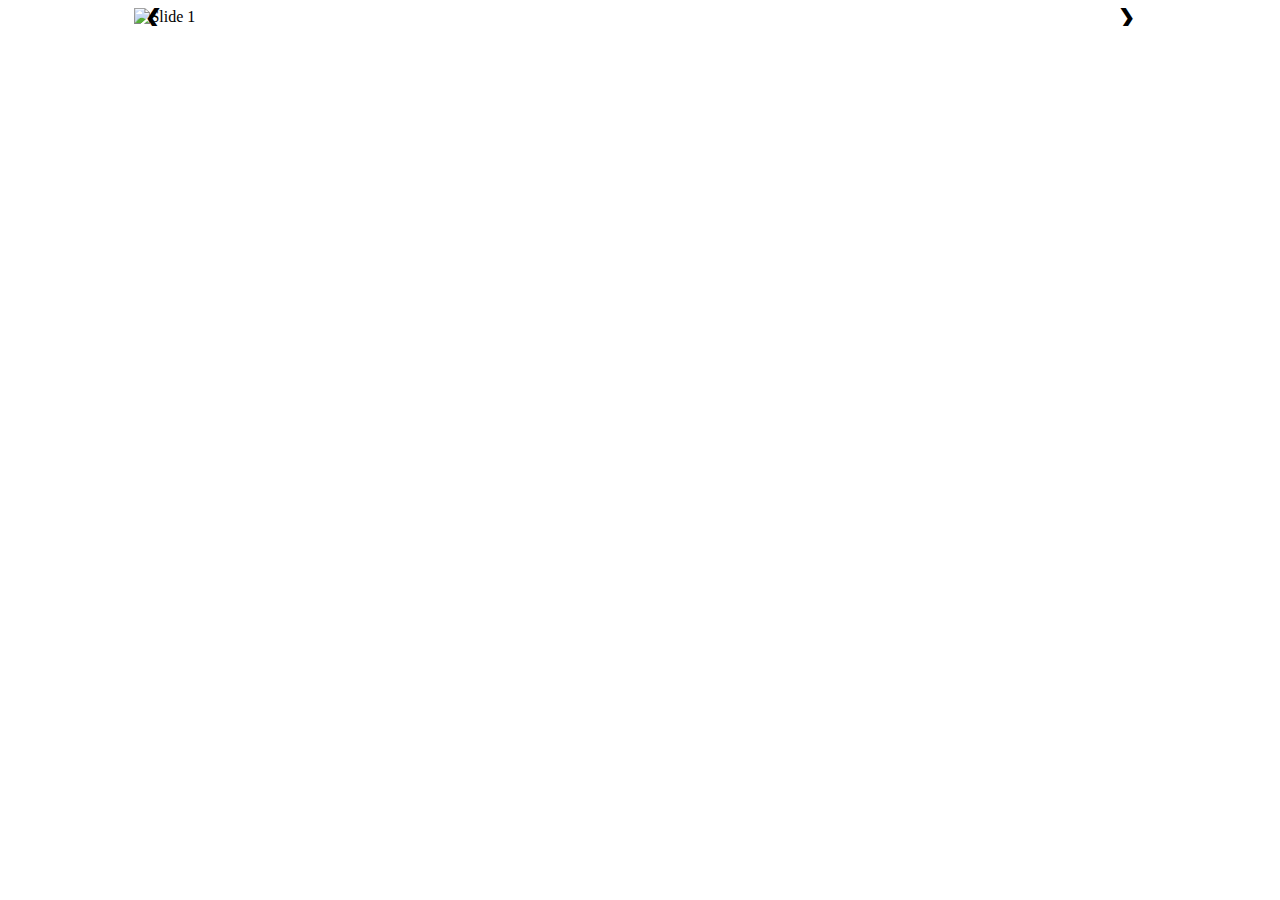
====  slide_project/index.html @ 5664fa43 "slide" ====
<!DOCTYPE html>
<html lang="en">
<head>
    <meta charset="UTF-8">
    <meta name="viewport" content="width=device-width, initial-scale=1.0">
    <title>Image slider</title>
    <link rel="stylesheet" href="style.css">
    <link rel=""
</head>
<body>

<div id="slider-container">
    <div id="slider">
        <div class="slide"><img src="image1.jpg" alt="Slide 1"></div>
        <div class="slide"><img src="image2.jpg" alt="Slide 2"></div>
        <div class="slide"><img src="image3.jpg" alt="Slide 3"></div>
    </div>
    <div id="prev">&#10094;</div>
    <div id="next">&#10095;</div>
</div>
<script src="slide.js"></script>
</body>
</html>
----  slide_project/style.css ----
#slider-container {
    position: relative;
    overflow: hidden;
    width: 80%;
    margin: auto;
}

#slider {
    display: flex;
    transition: transform 0.5s ease-in-out;
}

.slide {
    min-width: 100%;
    box-sizing: border-box;
}

#prev, #next {
    position: absolute;
    top: 50%;
    transform: translateY(-50%);
    font-size: 24px;
    cursor: pointer;
}

#prev {
    left: 10px;
}

#next {
    right: 10px;
}
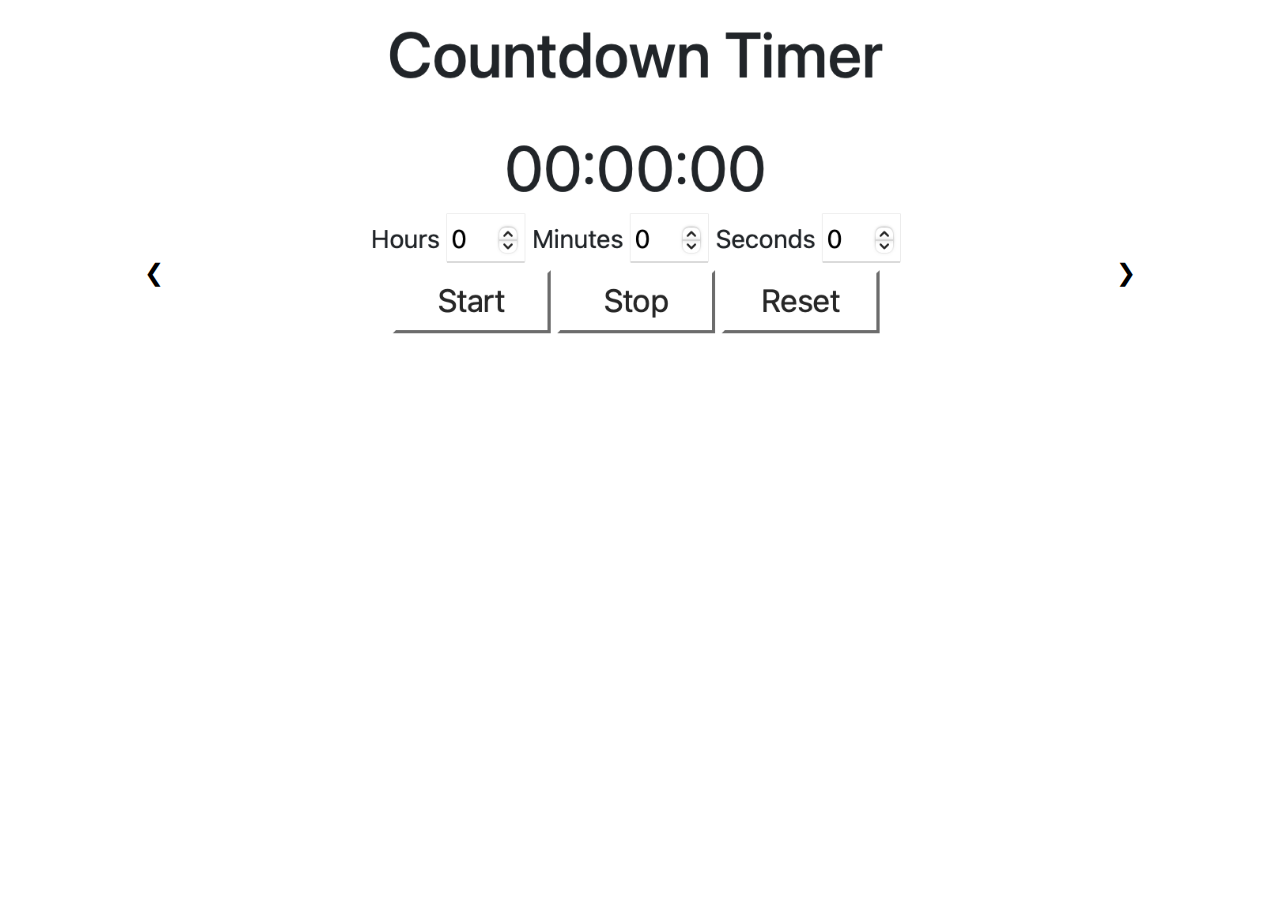
==== commit 21f6d506: "2second-autoslide'" ====
--- a/ slide_project/index.html
+++ b/ slide_project/index.html
@@ -8,16 +8,16 @@
     <link rel=""
 </head>
 <body>
+    <div id="slider-container">
+        <div id="slider">
+            <div class="slide"><img src="image1.png" alt="Slide 1"></div>
+            <div class="slide"><img src="image2.png" alt="Slide 2"></div>
+            <div class="slide"><img src="image3.png" alt="Slide 3"></div>
+        </div>
+        <div id="prev">&#10094;</div>
+        <div id="next">&#10095;</div>
+    </div>
 
-<div id="slider-container">
-    <div id="slider">
-        <div class="slide"><img src="image1.jpg" alt="Slide 1"></div>
-        <div class="slide"><img src="image2.jpg" alt="Slide 2"></div>
-        <div class="slide"><img src="image3.jpg" alt="Slide 3"></div>
-    </div>
-    <div id="prev">&#10094;</div>
-    <div id="next">&#10095;</div>
-</div>
 <script src="slide.js"></script>
 </body>
 </html>
--- a/ slide_project/style.css
+++ b/ slide_project/style.css
@@ -1,3 +1,4 @@
+/* 슬라이더 컨테이너 스타일 */
 #slider-container {
     position: relative;
     overflow: hidden;
@@ -5,16 +6,27 @@
     margin: auto;
 }
 
+/* 슬라이더 스타일 */
 #slider {
     display: flex;
     transition: transform 0.5s ease-in-out;
 }
 
+/* 각 슬라이드 스타일 */
 .slide {
-    min-width: 100%;
+    flex: 0 0 auto;
     box-sizing: border-box;
+    width: 100%;
+    display: none;
 }
 
+/* 이미지 스타일 */
+.slide img {
+    width: 100%;
+    height: auto;
+}
+
+/* 화살표 버튼 스타일 */
 #prev, #next {
     position: absolute;
     top: 50%;
@@ -29,4 +41,4 @@
 
 #next {
     right: 10px;
-}+}
